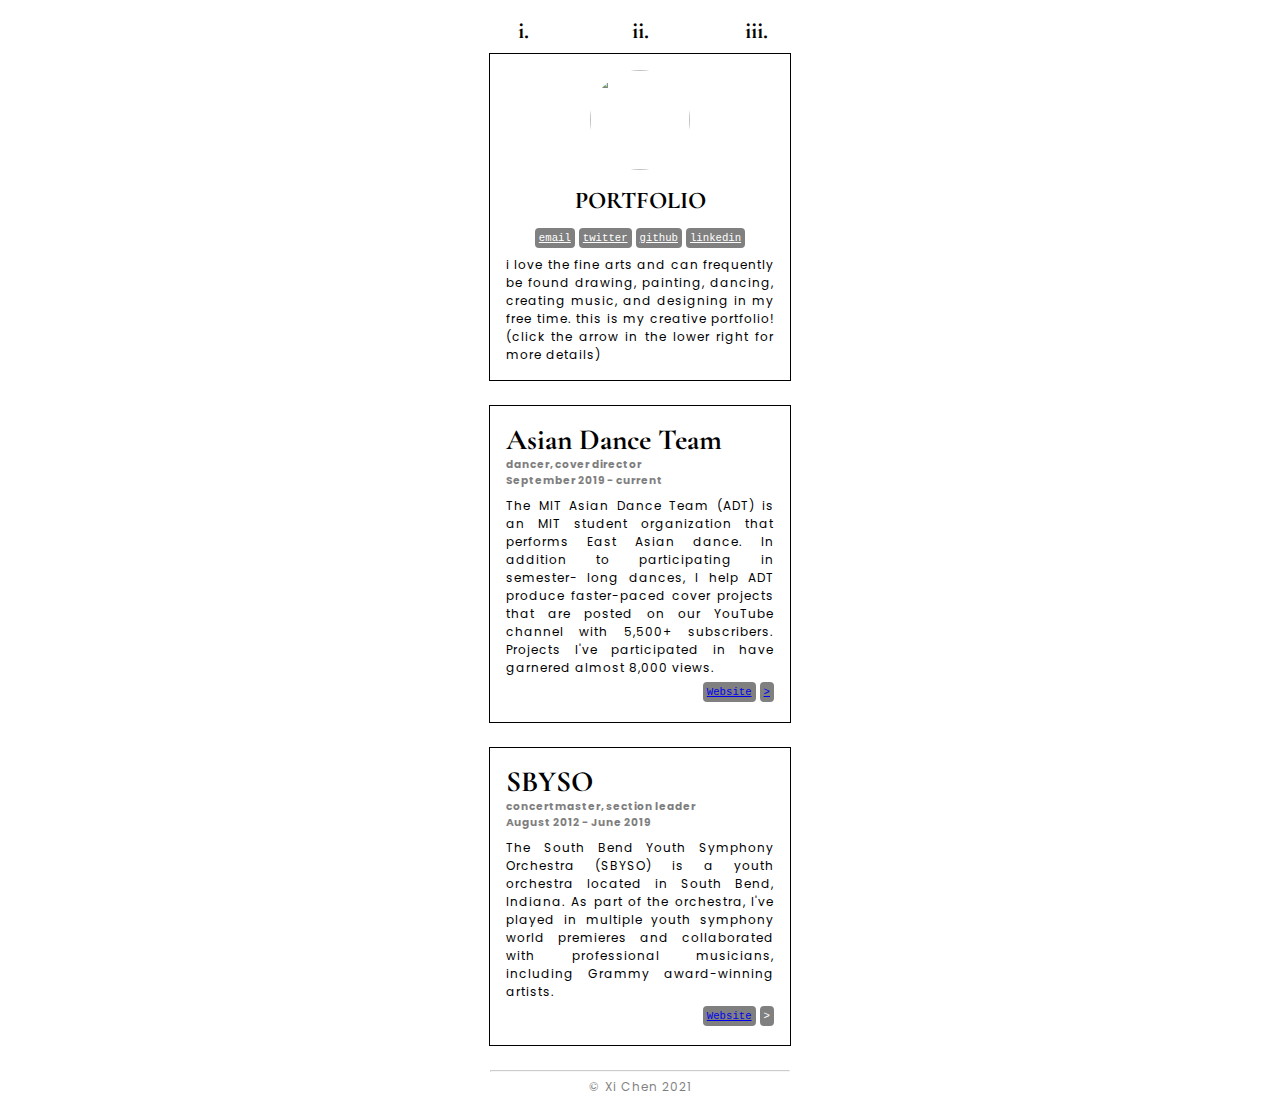
==== portfolio.html @ 657f062a "update adt" ====
<!-- DOCTYPE html !-->
<html>
    <head>
        <title>chelsea chen | portfolio</title>
        <link rel="stylesheet" href="style.css" />
    </head>
    <body>
        <!-- navigation -->
        <div class="u-flex">
            <section class="subContainer">
                <h2><a href="./index.html" title="home">i.</a></h2>
            </section>
            <section class="subContainer">
                <h2><a href="./projects.html" title="projects & experience">ii.</a></h2>
            </section>
            <section class="subContainer">
                <h2><a href="./portfolio.html" title="portfolio">iii.</a></h2>
            </section>
        </div>

        <!-- header -->
        <div class="infobox" style="margin-top: 0px;">
            <img src="profpic.jpg" />
            <h2>PORTFOLIO</h2>

            <span class="contact"><a href="mailto:chxchen@mit.edu">email</a></span>
            <span class="contact"><a href="https://twitter.com/chelseaaaachen">twitter</a></span>
            <span class="contact"><a href="https://github.com/chxchenx">github</a></span>
            <span class="contact"><a href="https://www.linkedin.com/in/chxchen/">linkedin</a></span>

            <div class="blurb">
                i love the fine arts and can frequently be found 
                drawing, painting, dancing, creating music, and 
                designing in my free time. this is my creative 
                portfolio! (click the arrow in the lower right 
                for more details)
            </div>
        </div>

        <!-- adt -->
        <div class="infobox">
            <h1>Asian Dance Team</h1>
            <h3>dancer, cover director</h3>
            <h3>September 2019 - current</h3>
            <div class="blurb">
                The MIT Asian Dance Team (ADT) is an MIT 
                student organization that performs East Asian 
                dance. In addition to participating in semester-
                long dances, I help ADT produce faster-paced 
                cover projects that are posted on our YouTube 
                channel with 5,500+ subscribers. Projects I've 
                participated in have garnered almost 8,000 views.
            </div>
            <div style="text-align: right;">
                <span class="bubbles"><a href="http://adt.mit.edu/">Website</a></span>
                <span class="bubbles"><a href="./Portfolio/adt.html">></a></span>
            </div>
        </div>

        <!-- sbyso -->
        <div class="infobox">
            <h1>SBYSO</h1>
            <h3>concertmaster, section leader</h3>
            <h3>August 2012 - June 2019</h3>
            <div class="blurb">
                The South Bend Youth Symphony Orchestra (SBYSO) 
                is a youth orchestra located in South Bend, 
                Indiana. As part of the orchestra, I've played 
                in multiple youth symphony world premieres and 
                collaborated with professional musicians, 
                including Grammy award-winning artists.
            </div>
            <div style="text-align: right;">
                <span class="bubbles"><a href="https://sbyso.org/">Website</a></span>
                <span class="bubbles">></span>
            </div>
        </div>
    </body>
    <footer>
        <div class="blurb" style="text-align: center; width: 300px; margin: auto; opacity: .5">
            <hr />
            © Xi Chen 2021
        </div>
    </footer>
</html>
---- style.css ----
@import url('https://fonts.googleapis.com/css2?family=Cormorant+Garamond:ital,wght@0,400;0,700;1,400;1,700&family=Nunito:ital,wght@0,400;0,700;1,400;1,700&family=Poppins:ital,wght@0,400;0,700;1,400;1,700&display=swap');

:root {
    --xs: 4px;
    --s: 8px;
    --m: 16px;
    --l: 24px;
}

/* width */
::-webkit-scrollbar {
    width: var(--s);
  }
  
/* Track */
::-webkit-scrollbar-track {
    background: #f1f1f1;
}

/* Handle */
::-webkit-scrollbar-thumb {
    background: #888;
    border-radius: 50px;
}

/* Handle on hover */
::-webkit-scrollbar-thumb:hover {
    background: #555;
}

body {
    font-family: "Poppins", sans-serif;
}

h1 {
    font-family: Cormorant Garamond;
    font-weight: bold;
    font-size: 22pt;
    padding: 0px;
    margin: 0px;
    text-align: left;
}

h2 {
    font-family: Cormorant Garamond;
    font-weight: bold;
    font-size: 18pt;
    padding-bottom: 0px;
    margin-bottom: var(--s);
    margin-top: var(--s);
}

h3 {
    font-family: Poppins;
    opacity: .5;
    font-size: 8pt;
    text-align: left;
    padding: 0px;
    margin: 0px;
}

.u-flex {
    display: flex;
    flex-direction: row;
    flex-wrap: nowrap;
    width: 350px;
    margin: auto;
}

.subContainer {
    flex-grow: 1;
    flex-basis: 100px;
    text-align: center;
}

.subContainer a {
    font-style: normal;
    color: #000;
    text-decoration: none;
}

.infobox {
    border: 1px solid black;
    width: 268px;
    padding: var(--m);
    margin: auto;
    text-align: center;
    margin-top: var(--m);
    margin-bottom: var(--l);
}

.infobox img {
    width: 100px;
    border-radius: 100px;
    margin-bottom: var(--s);
}

.contact {
    background-color: grey;
    border-radius: var(--xs);
    padding: var(--xs);
    font-family: courier new;
    color: white;
    font-size: 8pt;
}

.contact a {
    color: white;
}

.blurb {
    width: auto;
    margin-top: var(--s);
    text-align: justify;
    font-size: 9pt;
    letter-spacing: 1px;
}

.bubbles {
    background-color: grey;
    border-radius: var(--xs);
    padding: var(--xs);
    font-family: courier new;
    color: white;
    font-size: 8pt;
    line-height: 250%;
}
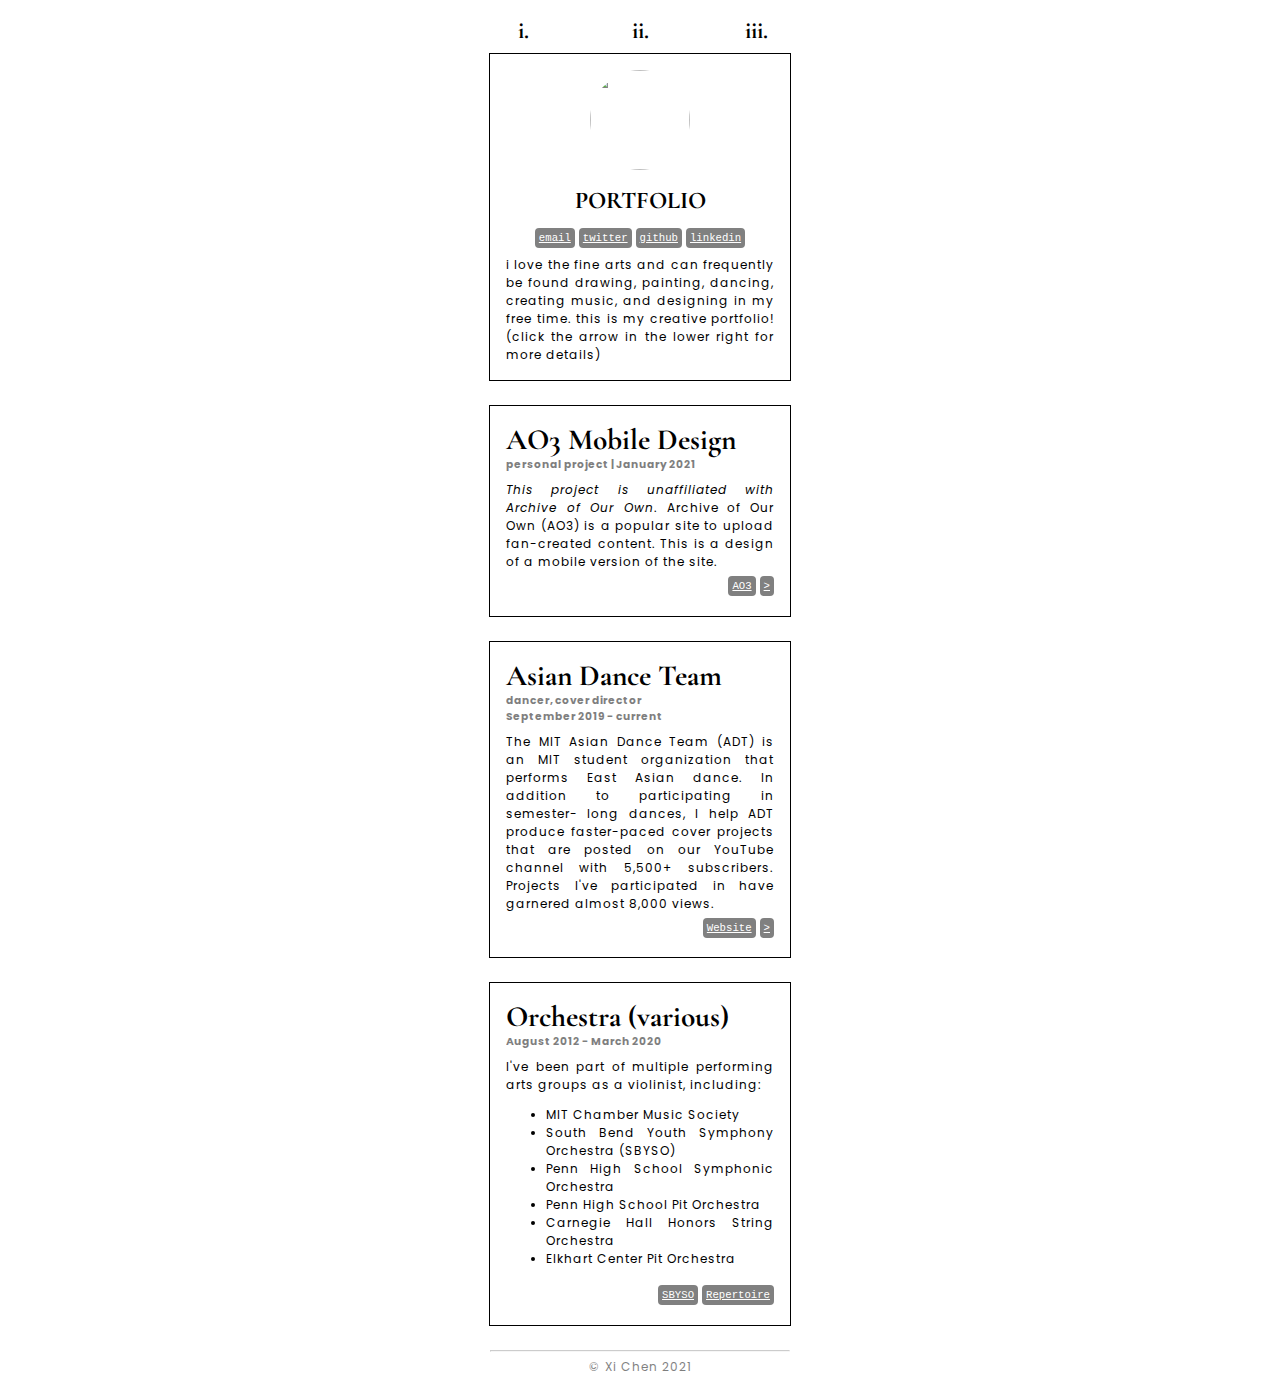
==== commit 9138fac9: "update portfolio" ====
--- a/portfolio.html
+++ b/portfolio.html
@@ -20,7 +20,7 @@
 
         <!-- header -->
         <div class="infobox" style="margin-top: 0px;">
-            <img src="profpic.jpg" />
+            <img class="profpic" src="profpic.jpg" />
             <h2>PORTFOLIO</h2>
 
             <span class="contact"><a href="mailto:chxchen@mit.edu">email</a></span>
@@ -34,6 +34,23 @@
                 designing in my free time. this is my creative 
                 portfolio! (click the arrow in the lower right 
                 for more details)
+            </div>
+        </div>
+
+        <!-- adt -->
+        <div class="infobox">
+            <h1>AO3 Mobile Design</h1>
+            <h3>personal project | January 2021</h3>
+            <div class="blurb">
+                <i>This project is unaffiliated with Archive 
+                    of Our Own</i>. Archive of Our Own (AO3) is 
+                    a popular site to upload fan-created content. 
+                    This is a design of a mobile version of the 
+                    site.
+            </div>
+            <div style="text-align: right;">
+                <span class="bubbles"><a href="https://archiveofourown.org/">AO3</a></span>
+                <span class="bubbles"><a href="./Portfolio/ao3.html">></a></span>
             </div>
         </div>
 
@@ -57,22 +74,28 @@
             </div>
         </div>
 
-        <!-- sbyso -->
+        <!-- orchestra -->
         <div class="infobox">
-            <h1>SBYSO</h1>
-            <h3>concertmaster, section leader</h3>
-            <h3>August 2012 - June 2019</h3>
+            <h1>Orchestra (various)</h1>
+            <h3>August 2012 - March 2020</h3>
             <div class="blurb">
-                The South Bend Youth Symphony Orchestra (SBYSO) 
-                is a youth orchestra located in South Bend, 
-                Indiana. As part of the orchestra, I've played 
-                in multiple youth symphony world premieres and 
-                collaborated with professional musicians, 
-                including Grammy award-winning artists.
+                I've been part of multiple performing arts groups 
+                as a violinist, including:
+                <ul>
+                    <li>MIT Chamber Music Society</li>
+                    <li>South Bend Youth Symphony Orchestra 
+                        (SBYSO)</li>
+                    <li>Penn High School Symphonic Orchestra</li>
+                    <li>Penn High School Pit Orchestra</li>
+                    <li>Carnegie Hall Honors String 
+                        Orchestra
+                    </li>
+                    <li>Elkhart Center Pit Orchestra</li>
+                </ul>
             </div>
             <div style="text-align: right;">
-                <span class="bubbles"><a href="https://sbyso.org/">Website</a></span>
-                <span class="bubbles">></span>
+                <span class="bubbles"><a href="https://sbyso.org/">SBYSO</a></span>
+                <span class="bubbles"><a href="./Portfolio/repertoire.pdf">Repertoire</a></a></span>
             </div>
         </div>
     </body>
--- a/style.css
+++ b/style.css
@@ -89,7 +89,7 @@
     margin-bottom: var(--l);
 }
 
-.infobox img {
+.profpic {
     width: 100px;
     border-radius: 100px;
     margin-bottom: var(--s);
@@ -124,4 +124,8 @@
     color: white;
     font-size: 8pt;
     line-height: 250%;
+}
+
+.bubbles a {
+    color: white;
 }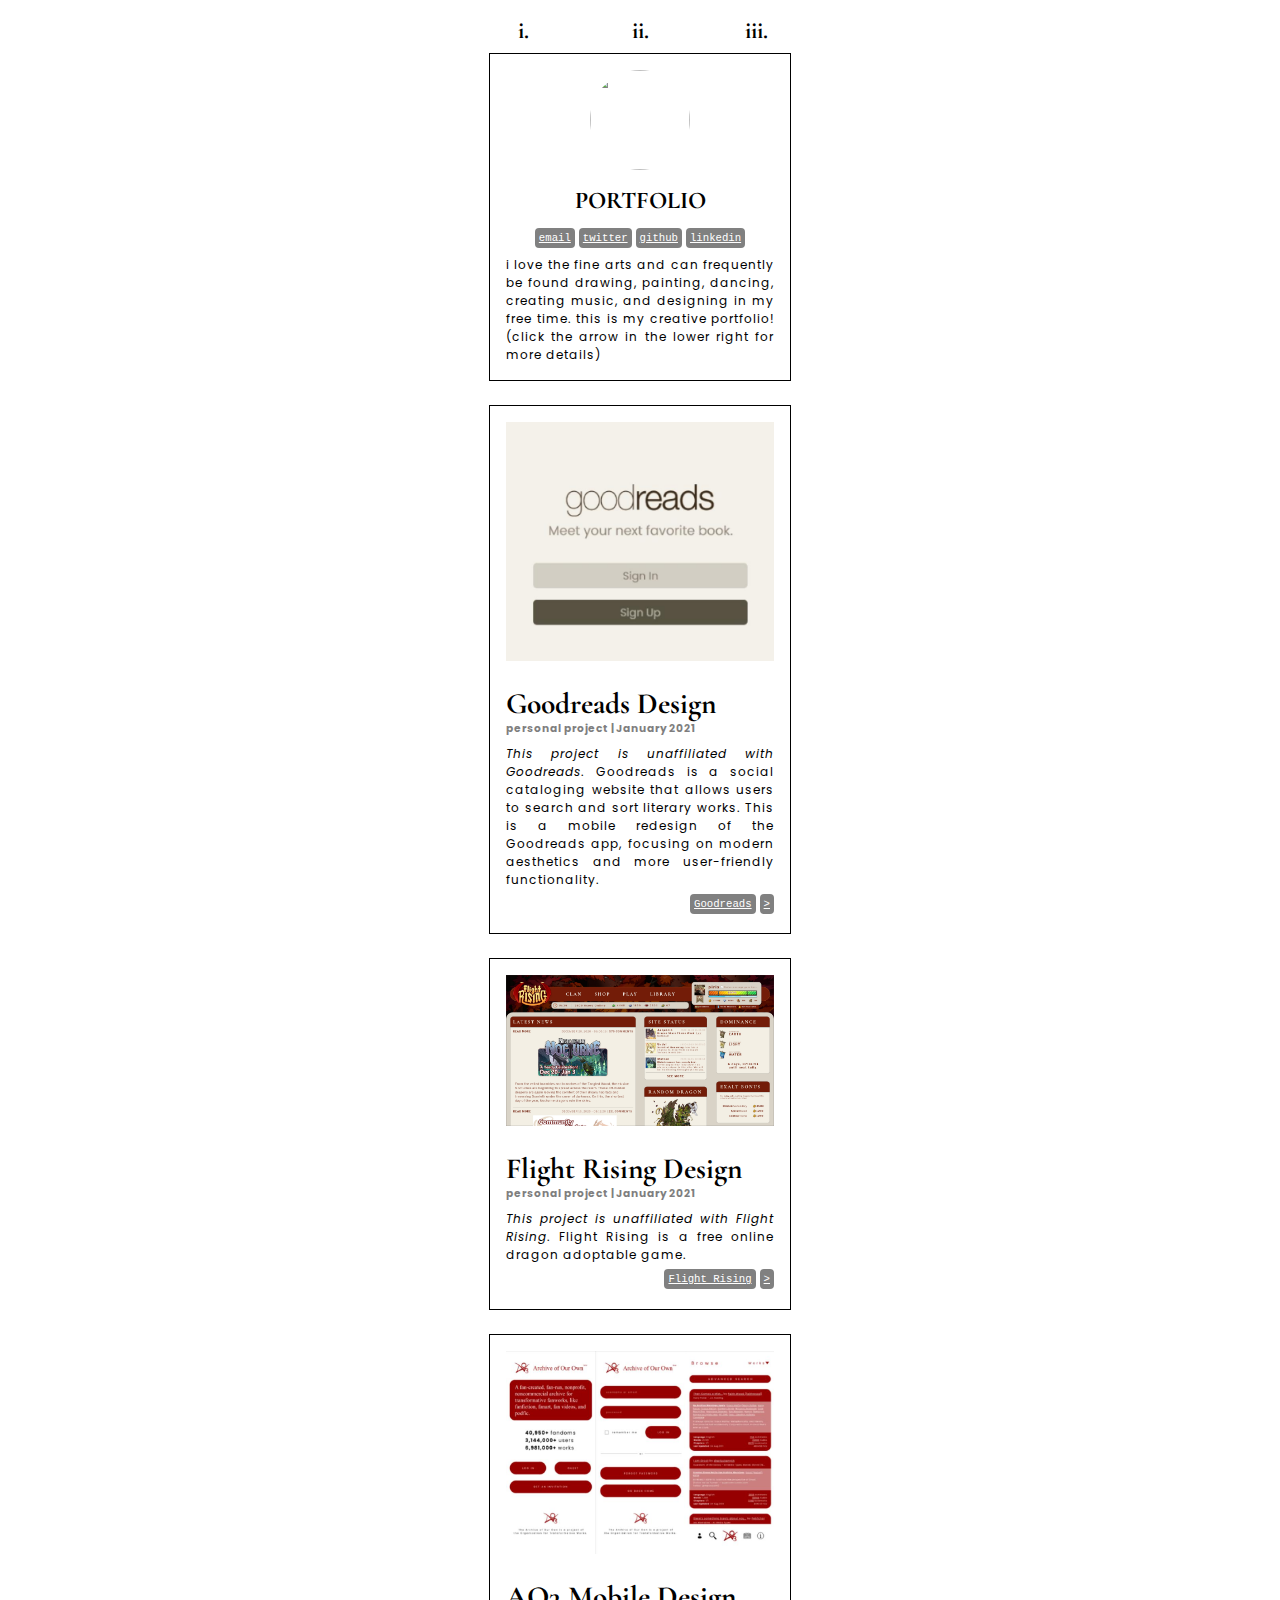
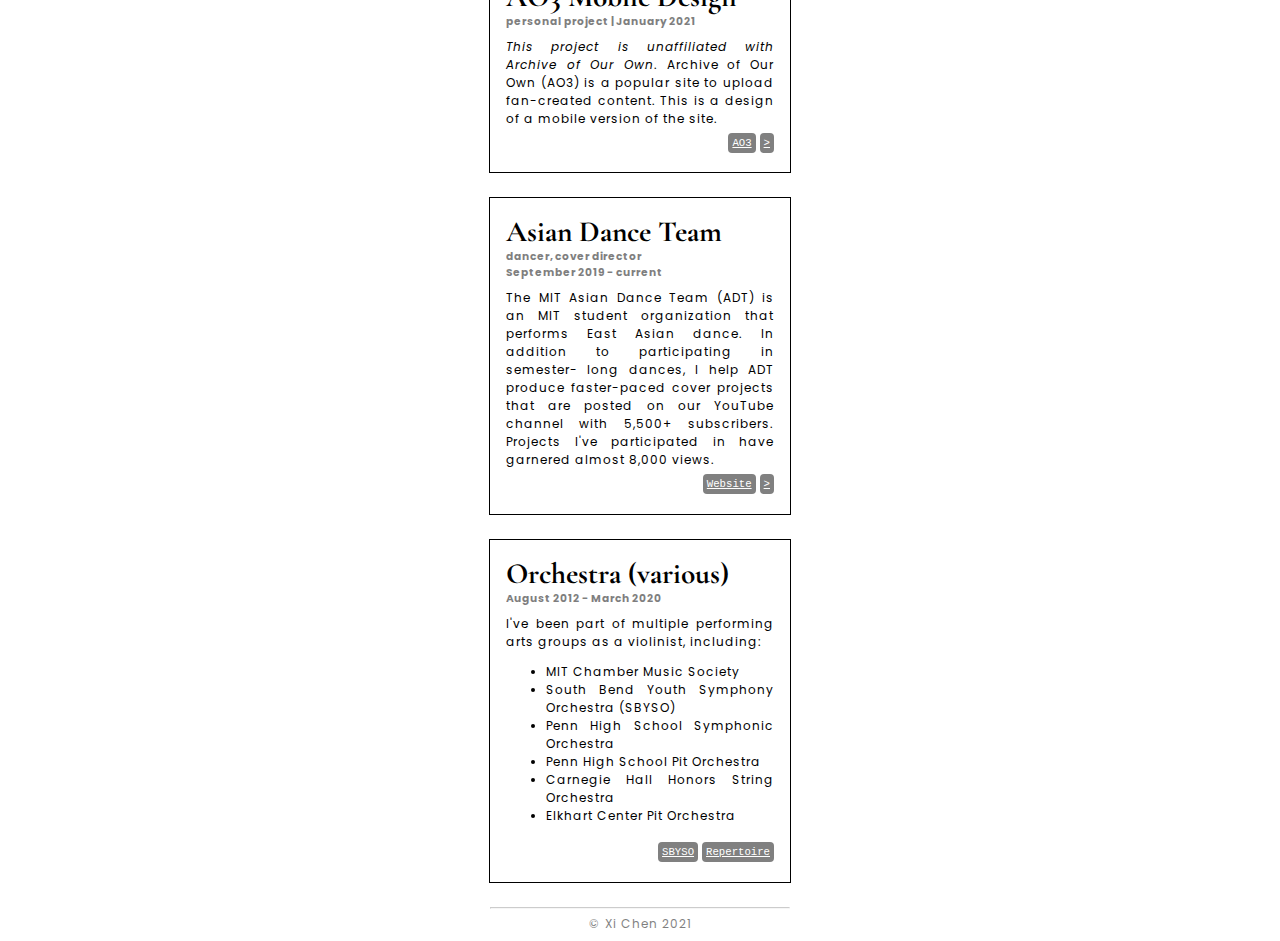
==== commit b63630b0: "updated portfolio" ====
--- a/portfolio.html
+++ b/portfolio.html
@@ -36,9 +36,43 @@
                 for more details)
             </div>
         </div>
+        
+        <!-- goodreads -->
+        <div class="infobox">
+            <img src="./Portfolio/Images/Goodreads/goodreads-preview.jpg" style="width: 268px;" /><br><br>
+            <h1>Goodreads Design</h1>
+            <h3>personal project | January 2021</h3>
+            <div class="blurb">
+                <i>This project is unaffiliated with Goodreads</i>. 
+                Goodreads is a social cataloging website that allows 
+                users to search and sort literary works. This is a 
+                mobile redesign of the Goodreads app, focusing on 
+                modern aesthetics and more user-friendly functionality.
+            </div>
+            <div style="text-align: right;">
+                <span class="bubbles"><a href="https://www.goodreads.com/">Goodreads</a></span>
+                <span class="bubbles"><a href="./Portfolio/goodreads.html">></a></span>
+            </div>
+        </div>
+        
+        <!-- flightrising -->
+        <div class="infobox">
+            <img src="./Portfolio/Images/FlightRising/fr-1.jpg" style="width: 268px;" /><br><br>
+            <h1>Flight Rising Design</h1>
+            <h3>personal project | January 2021</h3>
+            <div class="blurb">
+                <i>This project is unaffiliated with Flight Rising</i>. 
+                Flight Rising is a free online dragon adoptable game.
+            </div>
+            <div style="text-align: right;">
+                <span class="bubbles"><a href="https://www1.flightrising.com/">Flight Rising</a></span>
+                <span class="bubbles"><a href="./Portfolio/fr.html">></a></span>
+            </div>
+        </div>
 
-        <!-- adt -->
+        <!-- ao3 -->
         <div class="infobox">
+            <img src="./Portfolio/Images/AO3/ao3-preview.jpg" style="width: 268px;" /><br><br>
             <h1>AO3 Mobile Design</h1>
             <h3>personal project | January 2021</h3>
             <div class="blurb">
--- a/style.css
+++ b/style.css
@@ -128,4 +128,14 @@
 
 .bubbles a {
     color: white;
+}
+
+.portfoliocontent {
+    text-align: center;
+}
+
+.portfoliocontent img {
+    width: 268px;
+    padding: 16px;
+    border: 1px solid black;
 }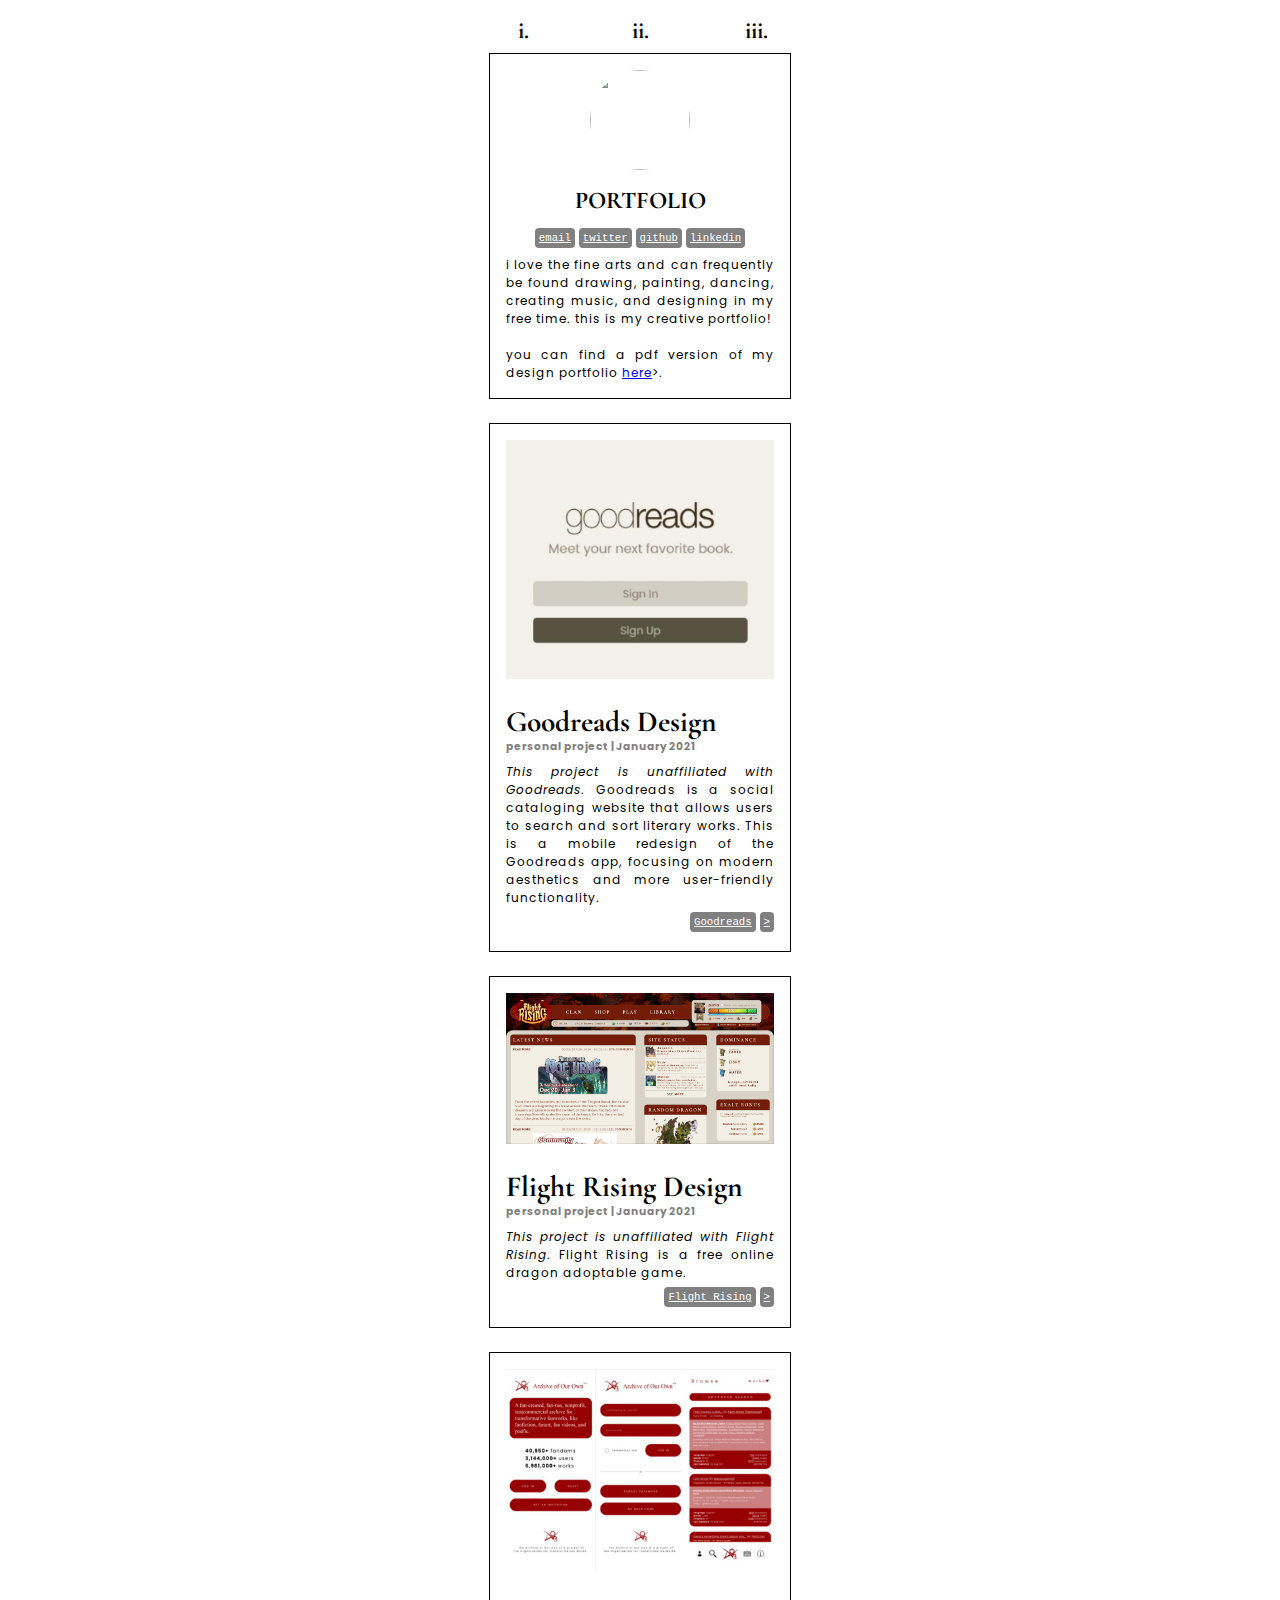
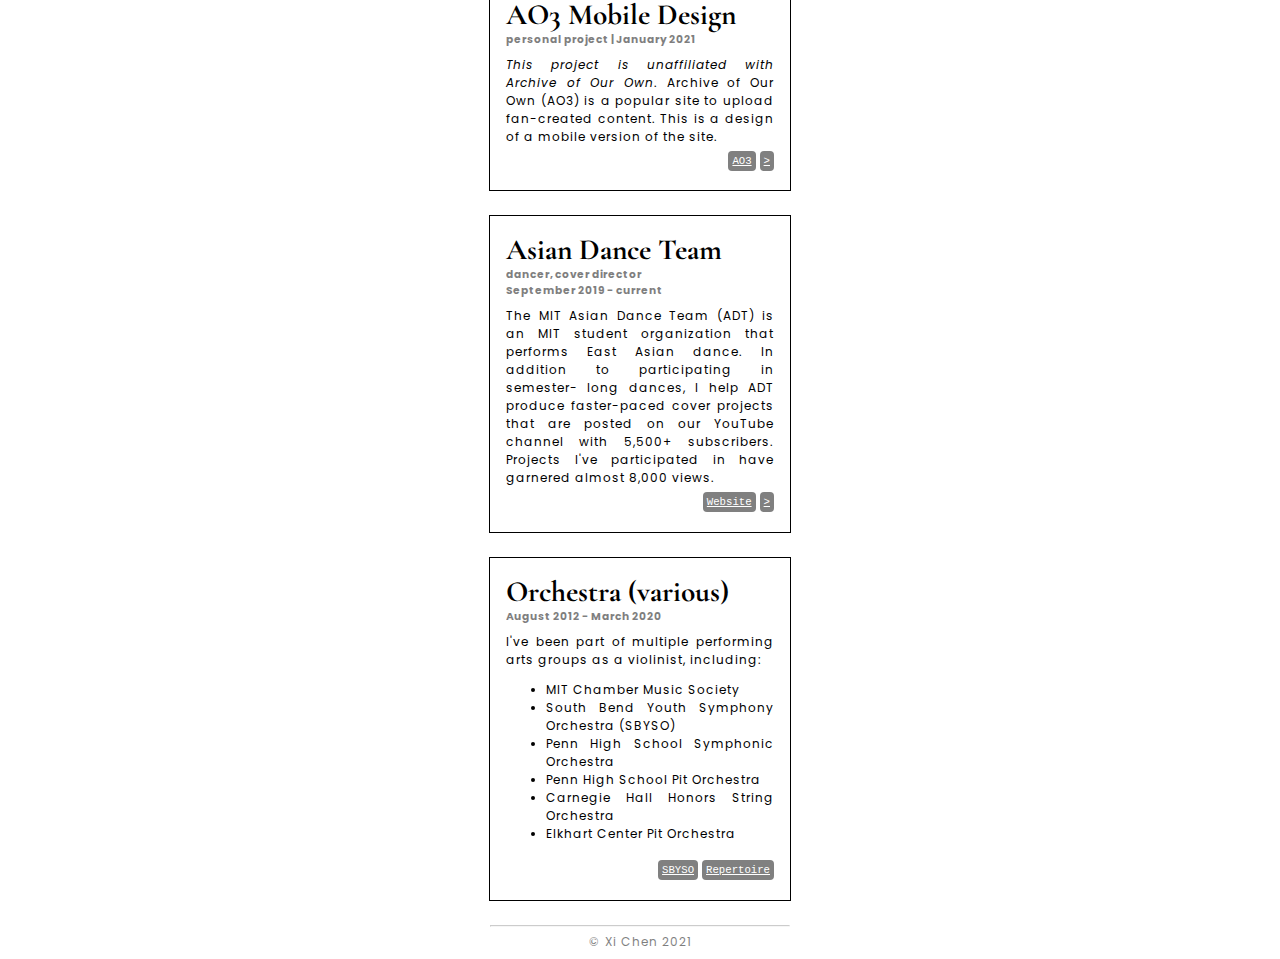
==== commit 5c1e0865: "add pdf portfolio" ====
--- a/portfolio.html
+++ b/portfolio.html
@@ -8,7 +8,7 @@
         <!-- navigation -->
         <div class="u-flex">
             <section class="subContainer">
-                <h2><a href="./index.html" title="home">i.</a></h2>
+                <h2><a href="https://chxchenx.github.io/chxchen/" title="home">i.</a></h2>
             </section>
             <section class="subContainer">
                 <h2><a href="./projects.html" title="projects & experience">ii.</a></h2>
@@ -32,8 +32,8 @@
                 i love the fine arts and can frequently be found 
                 drawing, painting, dancing, creating music, and 
                 designing in my free time. this is my creative 
-                portfolio! (click the arrow in the lower right 
-                for more details)
+                portfolio!<br><br>
+                you can find a pdf version of my design portfolio <a href="Portfolio/Portfolio_XiChen.pdf">here</a>>.
             </div>
         </div>
         
--- a/style.css
+++ b/style.css
@@ -138,4 +138,97 @@
     width: 268px;
     padding: 16px;
     border: 1px solid black;
-}+}
+
+a.lightbox img {
+    border: 3px solid white;
+    box-shadow: 0px 0px 8px rgba(0,0,0,.3);
+    margin: 94px 20px 20px 20px;
+    }
+
+.lightbox-target {
+    position: fixed;
+    top: -100%;
+    width: 100%;
+    background: rgba(0,0,0,.7);
+    opacity: 0;
+    -webkit-transition: opacity .5s ease-in-out;
+    -moz-transition: opacity .5s ease-in-out;
+    -o-transition: opacity .5s ease-in-out;
+    transition: opacity .5s ease-in-out;
+    overflow: hidden;
+}
+
+.lightbox-target img {
+    margin: auto;
+    position: absolute;
+    top: 0;
+    left:0;
+    right:0;
+    bottom: 0;
+    max-height: 0%;
+    max-width: 0%;
+    border: 3px solid white;
+    box-shadow: 0px 0px 8px rgba(0,0,0,.3);
+    box-sizing: border-box;
+    -webkit-transition: .5s ease-in-out;
+    -moz-transition: .5s ease-in-out;
+    -o-transition: .5s ease-in-out;
+    transition: .5s ease-in-out;
+}
+
+a.lightbox-close {
+    display: block;
+    box-sizing: border-box;
+    text-decoration: none;
+    position: absolute;
+    -webkit-transition: .5s ease-in-out;
+    -moz-transition: .5s ease-in-out;
+    -o-transition: .5s ease-in-out;
+    transition: .5s ease-in-out;
+    }
+
+a.lightbox-close:before {
+    content: "";
+    display: block;
+    height: 30px;
+    width: 1px;
+    background: black;
+    position: absolute;
+    left: 26px;
+    top:10px;
+    -webkit-transform:rotate(45deg);
+    -moz-transform:rotate(45deg);
+    -o-transform:rotate(45deg);
+    transform:rotate(45deg);
+}
+
+a.lightbox-close:after {
+    content: "";
+    display: block;
+    height: 30px;
+    width: 1px;
+    background: black;
+    position: absolute;
+    left: 26px;
+    top:10px;
+    -webkit-transform:rotate(-45deg);
+    -moz-transform:rotate(-45deg);
+    -o-transform:rotate(-45deg);
+    transform:rotate(-45deg);
+}
+
+.lightbox-target:target {
+    opacity: 1;
+    top: 0;
+    bottom: 0;
+}
+
+.lightbox-target:target img {
+    max-height: 100%;
+    max-width: 100%;
+}
+
+.lightbox-target:target a.lightbox-close {
+    top: 0px;
+}
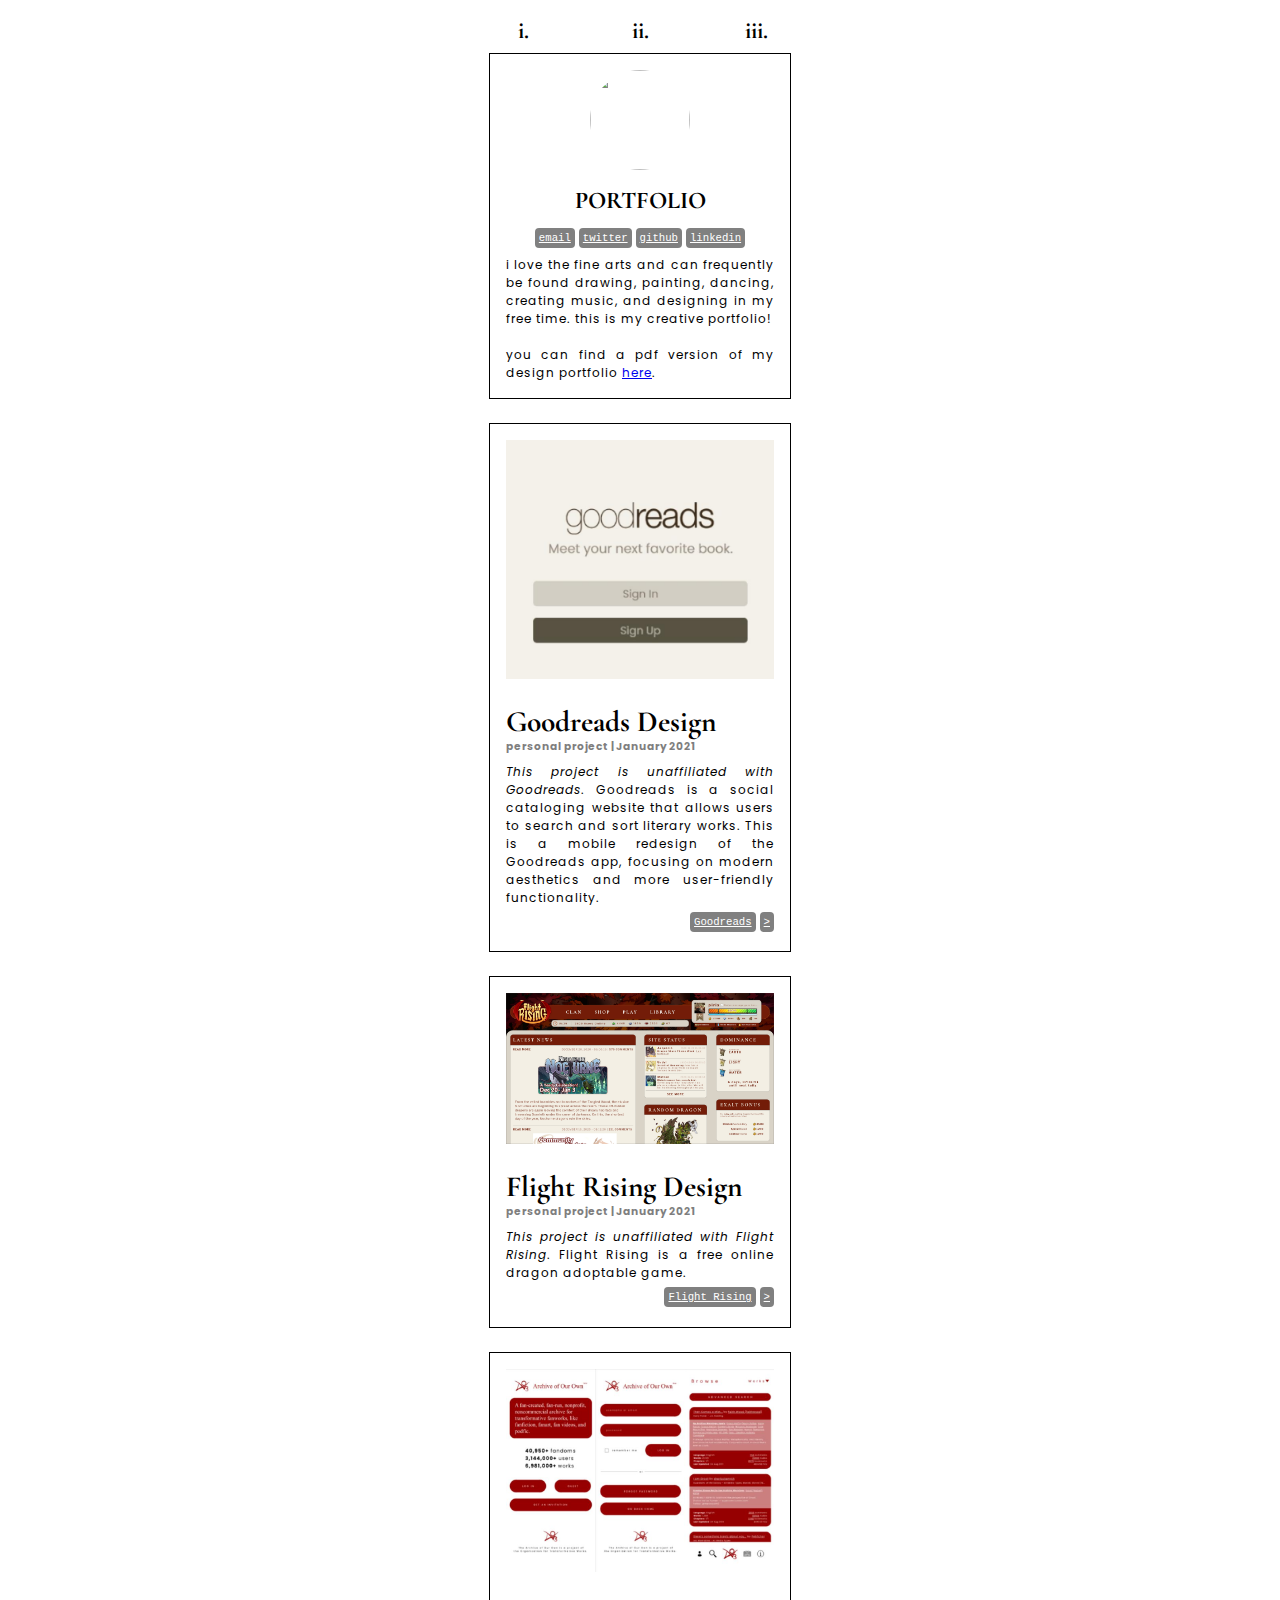
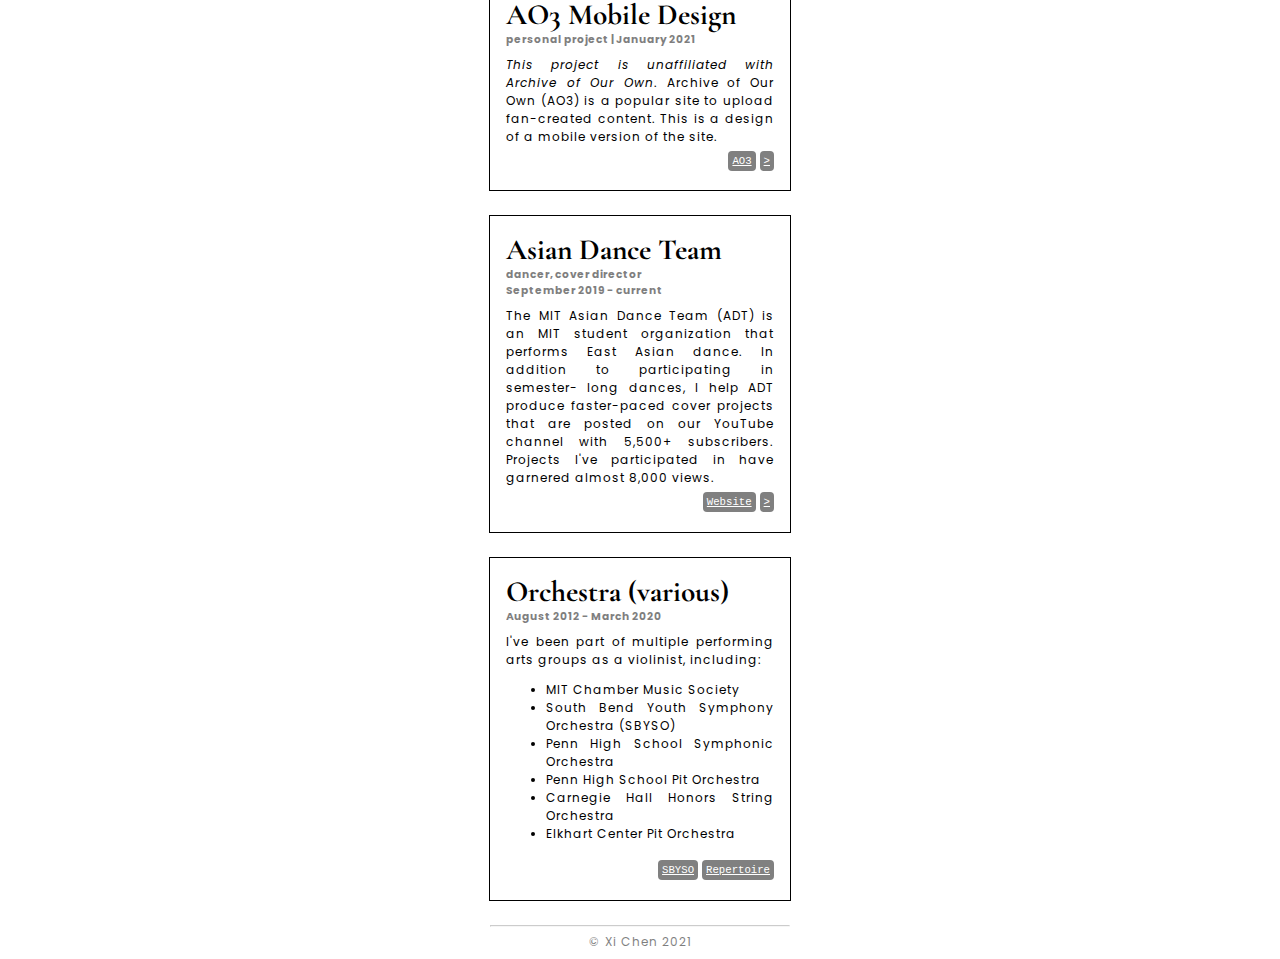
==== commit 3640a5db: "fix typo" ====
--- a/portfolio.html
+++ b/portfolio.html
@@ -33,7 +33,7 @@
                 drawing, painting, dancing, creating music, and 
                 designing in my free time. this is my creative 
                 portfolio!<br><br>
-                you can find a pdf version of my design portfolio <a href="Portfolio/Portfolio_XiChen.pdf">here</a>>.
+                you can find a pdf version of my design portfolio <a href="Portfolio/Portfolio_XiChen.pdf">here</a>.
             </div>
         </div>
         
